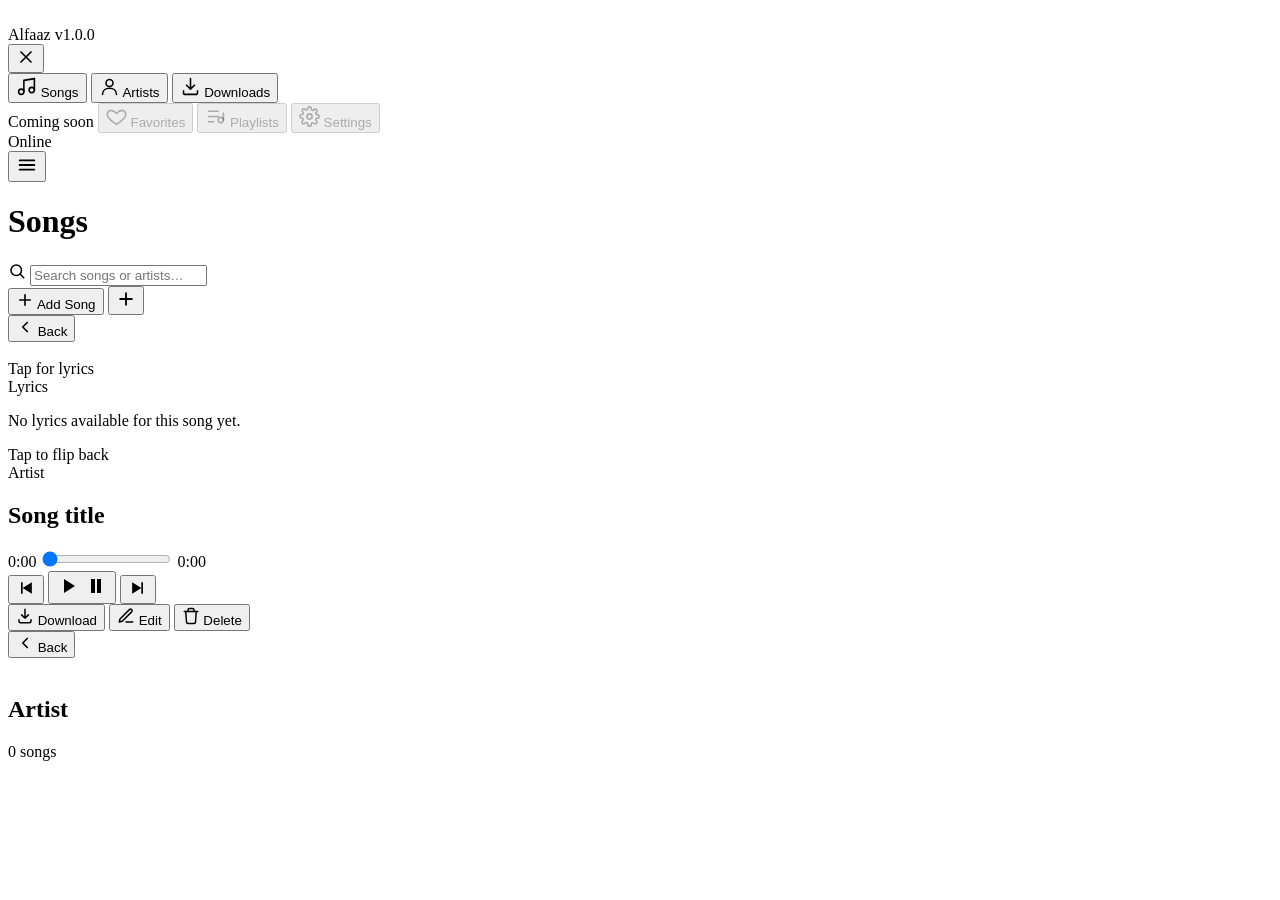
==== src/index.html @ 60c38a9c "improved folder structure" ====
<!DOCTYPE html>
<html lang="en">
<head>
<meta charset="UTF-8" />
<meta name="viewport" content="width=device-width, initial-scale=1.0, viewport-fit=cover" />
<title>Alfaaz · Music, unfiltered</title>
<meta name="description" content="Alfaaz — a premium offline-first music player." />
<meta name="theme-color" content="#090909" />
<link rel="manifest" href="manifest.json" />
<link rel="icon" href="assets/icons/icon.svg" type="image/svg+xml" />
<link rel="apple-touch-icon" href="assets/icons/icon.svg" />
<link rel="preconnect" href="https://fonts.googleapis.com" />
<link rel="preconnect" href="https://fonts.gstatic.com" crossorigin />
<link href="https://fonts.googleapis.com/css2?family=Sora:wght@400;500;600;700;800&family=Inter:wght@400;500;600;700&display=swap" rel="stylesheet" />
<link rel="stylesheet" href="style.css" />
</head>
<body>

<div id="toast-stack" class="toast-stack" aria-live="polite"></div>

<!-- Mobile drawer scrim -->
<div class="sidebar-scrim" id="sidebar-scrim"></div>

<div class="app-shell">

  <!-- ============================== SIDEBAR ============================== -->
  <aside class="sidebar" id="sidebar">
    <div class="brand">
      <div class="brand-logo">
        <img src="assets/logo/logo.svg" alt="" />
      </div>
      <div class="brand-text">
        <span class="brand-name">Alfaaz</span>
        <span class="brand-version">v1.0.0</span>
      </div>
      <button class="sidebar-close" id="sidebar-close" aria-label="Close menu">
        <svg viewBox="0 0 24 24" width="20" height="20" fill="none" stroke="currentColor" stroke-width="2" stroke-linecap="round"><path d="M18 6 6 18M6 6l12 12"/></svg>
      </button>
    </div>

    <nav class="sidebar-nav" aria-label="Primary">
      <button class="nav-item is-active" data-route="songs" data-tooltip="Songs">
        <span class="nav-icon">
          <svg viewBox="0 0 24 24" width="21" height="21" fill="none" stroke="currentColor" stroke-width="1.8" stroke-linecap="round" stroke-linejoin="round"><path d="M9 18V5l12-2v13"/><circle cx="6" cy="18" r="3"/><circle cx="18" cy="16" r="3"/></svg>
        </span>
        <span class="nav-label">Songs</span>
        <span class="nav-indicator"></span>
      </button>

      <button class="nav-item" data-route="artists" data-tooltip="Artists">
        <span class="nav-icon">
          <svg viewBox="0 0 24 24" width="21" height="21" fill="none" stroke="currentColor" stroke-width="1.8" stroke-linecap="round" stroke-linejoin="round"><circle cx="12" cy="8" r="4"/><path d="M4 21c0-4.4 3.6-7 8-7s8 2.6 8 7"/></svg>
        </span>
        <span class="nav-label">Artists</span>
        <span class="nav-indicator"></span>
      </button>

      <button class="nav-item" data-route="downloads" data-tooltip="Downloads">
        <span class="nav-icon">
          <svg viewBox="0 0 24 24" width="21" height="21" fill="none" stroke="currentColor" stroke-width="1.8" stroke-linecap="round" stroke-linejoin="round"><path d="M12 3v12m0 0-4.5-4.5M12 15l4.5-4.5"/><path d="M4 17v2a2 2 0 0 0 2 2h12a2 2 0 0 0 2-2v-2"/></svg>
        </span>
        <span class="nav-label">Downloads</span>
        <span class="nav-indicator"></span>
      </button>

      <div class="nav-divider"></div>
      <span class="nav-section-label">Coming soon</span>

      <button class="nav-item is-disabled" data-tooltip="Favorites" disabled>
        <span class="nav-icon">
          <svg viewBox="0 0 24 24" width="21" height="21" fill="none" stroke="currentColor" stroke-width="1.8" stroke-linecap="round" stroke-linejoin="round"><path d="M12 21s-7.5-4.6-10-9.1C.5 8.4 2.4 5 6 5c2 0 3.5 1 6 3.5C14.5 6 16 5 18 5c3.6 0 5.5 3.4 4 6.9C19.5 16.4 12 21 12 21Z"/></svg>
        </span>
        <span class="nav-label">Favorites</span>
      </button>

      <button class="nav-item is-disabled" data-tooltip="Playlists" disabled>
        <span class="nav-icon">
          <svg viewBox="0 0 24 24" width="21" height="21" fill="none" stroke="currentColor" stroke-width="1.8" stroke-linecap="round" stroke-linejoin="round"><path d="M4 6h11M4 12h11M4 18h6"/><circle cx="18" cy="16" r="3"/><path d="M21 8v8"/></svg>
        </span>
        <span class="nav-label">Playlists</span>
      </button>

      <button class="nav-item is-disabled" data-tooltip="Settings" disabled>
        <span class="nav-icon">
          <svg viewBox="0 0 24 24" width="21" height="21" fill="none" stroke="currentColor" stroke-width="1.8" stroke-linecap="round" stroke-linejoin="round"><circle cx="12" cy="12" r="3"/><path d="M19.4 15a1.7 1.7 0 0 0 .3 1.9l.1.1a2 2 0 1 1-2.8 2.8l-.1-.1a1.7 1.7 0 0 0-1.9-.3 1.7 1.7 0 0 0-1 1.6V21a2 2 0 1 1-4 0v-.2a1.7 1.7 0 0 0-1-1.6 1.7 1.7 0 0 0-1.9.3l-.1.1a2 2 0 1 1-2.8-2.8l.1-.1a1.7 1.7 0 0 0 .3-1.9 1.7 1.7 0 0 0-1.6-1H3a2 2 0 1 1 0-4h.2a1.7 1.7 0 0 0 1.6-1 1.7 1.7 0 0 0-.3-1.9l-.1-.1a2 2 0 1 1 2.8-2.8l.1.1a1.7 1.7 0 0 0 1.9.3H9a1.7 1.7 0 0 0 1-1.6V3a2 2 0 1 1 4 0v.2a1.7 1.7 0 0 0 1 1.6 1.7 1.7 0 0 0 1.9-.3l.1-.1a2 2 0 1 1 2.8 2.8l-.1.1a1.7 1.7 0 0 0-.3 1.9V9a1.7 1.7 0 0 0 1.6 1H21a2 2 0 1 1 0 4h-.2a1.7 1.7 0 0 0-1.6 1Z"/></svg>
        </span>
        <span class="nav-label">Settings</span>
      </button>
    </nav>

    <div class="sidebar-footer">
      <span class="status-dot" id="connection-dot"></span>
      <span id="connection-label">Online</span>
    </div>
  </aside>

  <!-- ============================== MAIN ============================== -->
  <div class="main-col">

    <header class="topbar">
      <button class="icon-btn only-mobile" id="menu-toggle" aria-label="Open menu">
        <svg viewBox="0 0 24 24" width="22" height="22" fill="none" stroke="currentColor" stroke-width="2" stroke-linecap="round"><path d="M4 7h16M4 12h16M4 17h16"/></svg>
      </button>

      <h1 class="topbar-title" id="topbar-title">Songs</h1>

      <div class="topbar-search" id="topbar-search">
        <svg viewBox="0 0 24 24" width="18" height="18" fill="none" stroke="currentColor" stroke-width="2" stroke-linecap="round"><circle cx="11" cy="11" r="7"/><path d="m21 21-4.3-4.3"/></svg>
        <input type="search" id="search-input" placeholder="Search songs or artists…" autocomplete="off" />
      </div>

      <button class="btn btn-primary only-desktop" id="add-song-btn">
        <svg viewBox="0 0 24 24" width="18" height="18" fill="none" stroke="currentColor" stroke-width="2.2" stroke-linecap="round"><path d="M12 5v14M5 12h14"/></svg>
        Add Song
      </button>
      <button class="icon-btn btn-primary only-mobile" id="add-song-btn-mobile" aria-label="Add song">
        <svg viewBox="0 0 24 24" width="20" height="20" fill="none" stroke="currentColor" stroke-width="2.2" stroke-linecap="round"><path d="M12 5v14M5 12h14"/></svg>
      </button>
    </header>

    <main class="views" id="views">

      <!-- ---------- SONGS VIEW ---------- -->
      <section class="view" id="view-songs" data-view="songs">
        <div class="song-grid" id="songs-grid"></div>
        <div class="empty-state" id="songs-empty" hidden>
          <div class="empty-glyph">🎵</div>
          <h3>No songs yet</h3>
          <p>Add your first track and it'll show up here.</p>
          <button class="btn btn-primary" data-action="open-add">Add a song</button>
        </div>
      </section>

      <!-- ---------- SONG DETAILS VIEW ---------- -->
      <section class="view" id="view-song-details" data-view="song-details">
        <button class="back-btn" data-action="back-to-songs">
          <svg viewBox="0 0 24 24" width="18" height="18" fill="none" stroke="currentColor" stroke-width="2.2" stroke-linecap="round" stroke-linejoin="round"><path d="M15 18l-6-6 6-6"/></svg>
          Back
        </button>

        <div class="details-layout">
          <div class="details-flip" id="details-flip">
            <div class="flip-inner" id="flip-inner">
              <div class="flip-face flip-face--cover">
                <div class="cover-frame" id="details-cover-frame">
                  <img src="assets/images/album-placeholder.svg" alt="" id="details-cover-img" />
                  <div class="cover-glow"></div>
                  <span class="cover-hint">Tap for lyrics</span>
                </div>
              </div>
              <div class="flip-face flip-face--lyrics">
                <div class="lyrics-panel">
                  <span class="lyrics-eyebrow">Lyrics</span>
                  <p id="details-lyrics-text">No lyrics available for this song yet.</p>
                  <span class="cover-hint">Tap to flip back</span>
                </div>
              </div>
            </div>
          </div>

          <div class="details-info">
            <span class="details-artist" id="details-artist">Artist</span>
            <h2 class="details-title" id="details-title">Song title</h2>

            <div class="seek-row">
              <span class="time" id="details-current-time">0:00</span>
              <input type="range" id="details-seek" class="seek-bar" min="0" max="100" value="0" />
              <span class="time" id="details-duration">0:00</span>
            </div>

            <div class="transport transport--details">
              <button class="transport-btn" id="details-prev" aria-label="Previous">
                <svg viewBox="0 0 24 24" width="20" height="20" fill="currentColor"><path d="M6 5h2v14H6zM19 5 8 12l11 7z"/></svg>
              </button>
              <button class="transport-btn transport-btn--main" id="details-play" aria-label="Play">
                <svg viewBox="0 0 24 24" width="24" height="24" fill="currentColor" class="icon-play"><path d="M8 5v14l11-7z"/></svg>
                <svg viewBox="0 0 24 24" width="24" height="24" fill="currentColor" class="icon-pause" hidden><path d="M7 5h4v14H7zM13 5h4v14h-4z"/></svg>
              </button>
              <button class="transport-btn" id="details-next" aria-label="Next">
                <svg viewBox="0 0 24 24" width="20" height="20" fill="currentColor"><path d="M16 5h2v14h-2zM5 5l11 7-11 7z"/></svg>
              </button>
            </div>

            <div class="details-actions">
              <button class="btn btn-ghost" data-action="download" id="details-download">
                <svg viewBox="0 0 24 24" width="18" height="18" fill="none" stroke="currentColor" stroke-width="2" stroke-linecap="round" stroke-linejoin="round"><path d="M12 3v12m0 0-4.5-4.5M12 15l4.5-4.5"/><path d="M4 17v2a2 2 0 0 0 2 2h12a2 2 0 0 0 2-2v-2"/></svg>
                Download
              </button>
              <button class="btn btn-ghost" data-action="edit">
                <svg viewBox="0 0 24 24" width="18" height="18" fill="none" stroke="currentColor" stroke-width="2" stroke-linecap="round" stroke-linejoin="round"><path d="M12 20h9"/><path d="M16.5 3.5a2.1 2.1 0 0 1 3 3L7 19l-4 1 1-4Z"/></svg>
                Edit
              </button>
              <button class="btn btn-ghost btn-danger" data-action="delete">
                <svg viewBox="0 0 24 24" width="18" height="18" fill="none" stroke="currentColor" stroke-width="2" stroke-linecap="round" stroke-linejoin="round"><path d="M3 6h18"/><path d="M8 6V4a2 2 0 0 1 2-2h4a2 2 0 0 1 2 2v2"/><path d="M19 6l-1 14a2 2 0 0 1-2 2H8a2 2 0 0 1-2-2L5 6"/></svg>
                Delete
              </button>
            </div>
          </div>
        </div>
      </section>

      <!-- ---------- ARTISTS VIEW ---------- -->
      <section class="view" id="view-artists" data-view="artists">
        <div class="artist-grid" id="artists-grid"></div>
        <div class="empty-state" id="artists-empty" hidden>
          <div class="empty-glyph">👤</div>
          <h3>No artists yet</h3>
          <p>Artists appear automatically once you add songs.</p>
        </div>
      </section>

      <!-- ---------- ARTIST SONGS VIEW ---------- -->
      <section class="view" id="view-artist-songs" data-view="artist-songs">
        <button class="back-btn" data-action="back-to-artists">
          <svg viewBox="0 0 24 24" width="18" height="18" fill="none" stroke="currentColor" stroke-width="2.2" stroke-linecap="round" stroke-linejoin="round"><path d="M15 18l-6-6 6-6"/></svg>
          Back
        </button>
        <div class="artist-songs-header">
          <div class="artist-avatar-lg">
            <img src="assets/images/artist-placeholder.svg" alt="" id="artist-songs-avatar" />
          </div>
          <div>
            <h2 id="artist-songs-name">Artist</h2>
            <p id="artist-songs-count">0 songs</p>
          </div>
        </div>
        <div class="song-grid" id="artist-songs-grid"></div>
      </section>

      <!-- ---------- DOWNLOADS VIEW ---------- -->
      <section class="view" id="view-downloads" data-view="downloads">
        <div class="song-grid" id="downloads-grid"></div>
        <div class="empty-state" id="downloads-empty" hidden>
          <div class="empty-glyph">⬇</div>
          <h3>Nothing downloaded yet</h3>
          <p>Download a song to listen without an internet connection.</p>
        </div>
      </section>

    </main>
  </div>
</div>

<!-- ============================== PLAYER ============================== -->
<div class="player" id="player" data-state="collapsed" hidden>
  <div class="player-progress" id="player-progress-track">
    <div class="player-progress-fill" id="player-progress-fill"></div>
  </div>

  <div class="player-bar">
    <button class="player-summary" id="player-summary" aria-label="Expand player">
      <img src="assets/images/album-placeholder.svg" alt="" class="player-thumb" id="player-thumb" />
      <div class="player-meta">
        <span class="player-song-name" id="player-song-name">—</span>
        <span class="player-artist-name" id="player-artist-name">—</span>
      </div>
    </button>

    <div class="transport transport--bar">
      <button class="transport-btn only-desktop" id="player-prev" aria-label="Previous">
        <svg viewBox="0 0 24 24" width="18" height="18" fill="currentColor"><path d="M6 5h2v14H6zM19 5 8 12l11 7z"/></svg>
      </button>
      <button class="transport-btn transport-btn--main" id="player-play" aria-label="Play">
        <svg viewBox="0 0 24 24" width="20" height="20" fill="currentColor" class="icon-play"><path d="M8 5v14l11-7z"/></svg>
        <svg viewBox="0 0 24 24" width="20" height="20" fill="currentColor" class="icon-pause" hidden><path d="M7 5h4v14H7zM13 5h4v14h-4z"/></svg>
      </button>
      <button class="transport-btn only-desktop" id="player-next" aria-label="Next">
        <svg viewBox="0 0 24 24" width="18" height="18" fill="currentColor"><path d="M16 5h2v14h-2zM5 5l11 7-11 7z"/></svg>
      </button>
    </div>

    <div class="player-time only-desktop">
      <span id="player-current-time">0:00</span>
      <input type="range" id="player-seek" class="seek-bar seek-bar--slim" min="0" max="100" value="0" />
      <span id="player-duration">0:00</span>
    </div>

    <div class="player-volume only-desktop">
      <svg viewBox="0 0 24 24" width="18" height="18" fill="none" stroke="currentColor" stroke-width="2" stroke-linecap="round" stroke-linejoin="round"><path d="M11 5 6 9H2v6h4l5 4V5Z"/><path d="M17.5 8.5a5 5 0 0 1 0 7"/></svg>
      <input type="range" id="player-volume" class="seek-bar seek-bar--slim" min="0" max="100" value="80" />
    </div>

    <button class="icon-btn" id="player-expand-toggle" aria-label="Expand">
      <svg viewBox="0 0 24 24" width="18" height="18" fill="none" stroke="currentColor" stroke-width="2" stroke-linecap="round" stroke-linejoin="round"><path d="m18 15-6-6-6 6"/></svg>
    </button>
  </div>

  <!-- Expanded (full) player -->
  <div class="player-expanded" id="player-expanded">
    <button class="icon-btn player-collapse" id="player-collapse-btn" aria-label="Collapse">
      <svg viewBox="0 0 24 24" width="20" height="20" fill="none" stroke="currentColor" stroke-width="2" stroke-linecap="round"><path d="m6 9 6 6 6-6"/></svg>
    </button>
    <div class="player-expanded-cover">
      <img src="assets/images/album-placeholder.svg" alt="" id="player-expanded-thumb" />
    </div>
    <span class="player-expanded-artist" id="player-expanded-artist">Artist</span>
    <h2 class="player-expanded-title" id="player-expanded-title">Song title</h2>

    <div class="seek-row seek-row--wide">
      <span class="time" id="player-expanded-current">0:00</span>
      <input type="range" id="player-expanded-seek" class="seek-bar" min="0" max="100" value="0" />
      <span class="time" id="player-expanded-duration">0:00</span>
    </div>

    <div class="transport transport--details">
      <button class="transport-btn" id="player-expanded-prev" aria-label="Previous">
        <svg viewBox="0 0 24 24" width="20" height="20" fill="currentColor"><path d="M6 5h2v14H6zM19 5 8 12l11 7z"/></svg>
      </button>
      <button class="transport-btn transport-btn--main" id="player-expanded-play" aria-label="Play">
        <svg viewBox="0 0 24 24" width="26" height="26" fill="currentColor" class="icon-play"><path d="M8 5v14l11-7z"/></svg>
        <svg viewBox="0 0 24 24" width="26" height="26" fill="currentColor" class="icon-pause" hidden><path d="M7 5h4v14H7zM13 5h4v14h-4z"/></svg>
      </button>
      <button class="transport-btn" id="player-expanded-next" aria-label="Next">
        <svg viewBox="0 0 24 24" width="20" height="20" fill="currentColor"><path d="M16 5h2v14h-2zM5 5l11 7-11 7z"/></svg>
      </button>
    </div>
  </div>
</div>

<!-- Shared audio element the whole app streams through -->
<audio id="audio-el" preload="metadata"></audio>

<!-- ============================== ADD / EDIT SONG MODAL ============================== -->
<div class="modal-scrim" id="song-modal-scrim" hidden>
  <div class="modal" id="song-modal" role="dialog" aria-modal="true" aria-labelledby="song-modal-title">
    <div class="modal-header">
      <h3 id="song-modal-title">Add Song</h3>
      <button class="icon-btn" id="song-modal-close" aria-label="Close">
        <svg viewBox="0 0 24 24" width="20" height="20" fill="none" stroke="currentColor" stroke-width="2" stroke-linecap="round"><path d="M18 6 6 18M6 6l12 12"/></svg>
      </button>
    </div>

    <form class="modal-form" id="song-form">
      <label class="field">
        <span class="field-label">Song Title</span>
        <input type="text" id="field-title" name="title" placeholder="e.g. Midnight Echo" required />
      </label>

      <label class="field">
        <span class="field-label">Artist Name</span>
        <input type="text" id="field-artist" name="artist" placeholder="e.g. Rehan Vox" required />
      </label>

      <label class="field">
        <span class="field-label">Lyrics</span>
        <textarea id="field-lyrics" name="lyrics" rows="4" placeholder="Paste lyrics here (optional)"></textarea>
      </label>

      <div class="field">
        <span class="field-label">Audio File</span>
        <div class="dropzone" id="dropzone">
          <svg viewBox="0 0 24 24" width="26" height="26" fill="none" stroke="currentColor" stroke-width="1.8" stroke-linecap="round" stroke-linejoin="round"><path d="M12 16V4m0 0L7 9m5-5 5 5"/><path d="M20 16.5v2a2 2 0 0 1-2 2H6a2 2 0 0 1-2-2v-2"/></svg>
          <p><strong>Drag & drop</strong> an audio file, or <span class="dropzone-browse">browse</span></p>
          <span class="dropzone-filename" id="dropzone-filename"></span>
          <input type="file" id="field-audio" name="audio" accept="audio/*" hidden />
        </div>
      </div>

      <div class="modal-actions">
        <button type="button" class="btn btn-ghost" id="song-modal-cancel">Cancel</button>
        <button type="submit" class="btn btn-primary" id="song-modal-submit">Add Song</button>
      </div>
    </form>
  </div>
</div>

<template id="song-card-template">
  <article class="song-card">
    <div class="song-cover">
      <img alt="" class="song-cover-img" />
      <button class="play-overlay" data-action="play-card" aria-label="Play">
        <svg viewBox="0 0 24 24" width="20" height="20" fill="currentColor"><path d="M8 5v14l11-7z"/></svg>
      </button>
      <span class="downloaded-badge" hidden>Downloaded</span>
    </div>
    <div class="song-card-body">
      <div class="song-card-text">
        <span class="song-card-title"></span>
        <span class="song-card-artist"></span>
      </div>
      <div class="song-menu">
        <button class="icon-btn song-menu-toggle" data-action="toggle-menu" aria-label="More options">
          <svg viewBox="0 0 24 24" width="18" height="18" fill="currentColor"><circle cx="12" cy="5" r="1.8"/><circle cx="12" cy="12" r="1.8"/><circle cx="12" cy="19" r="1.8"/></svg>
        </button>
        <div class="song-menu-list" hidden>
          <button data-action="edit-card">Edit</button>
          <button data-action="download-card">Download</button>
          <button data-action="delete-card" class="danger">Delete</button>
        </div>
      </div>
    </div>
  </article>
</template>

<template id="artist-card-template">
  <article class="artist-card">
    <div class="artist-avatar">
      <img alt="" />
    </div>
    <span class="artist-card-name"></span>
    <span class="artist-card-count"></span>
  </article>
</template>

<template id="skeleton-song-template">
  <div class="song-card song-card--skeleton">
    <div class="skeleton skeleton-cover"></div>
    <div class="song-card-body">
      <div class="song-card-text">
        <span class="skeleton skeleton-line skeleton-line--wide"></span>
        <span class="skeleton skeleton-line skeleton-line--narrow"></span>
      </div>
    </div>
  </div>
</template>

<script src="api.js"></script>
<script src="app.js"></script>
</body>
</html>
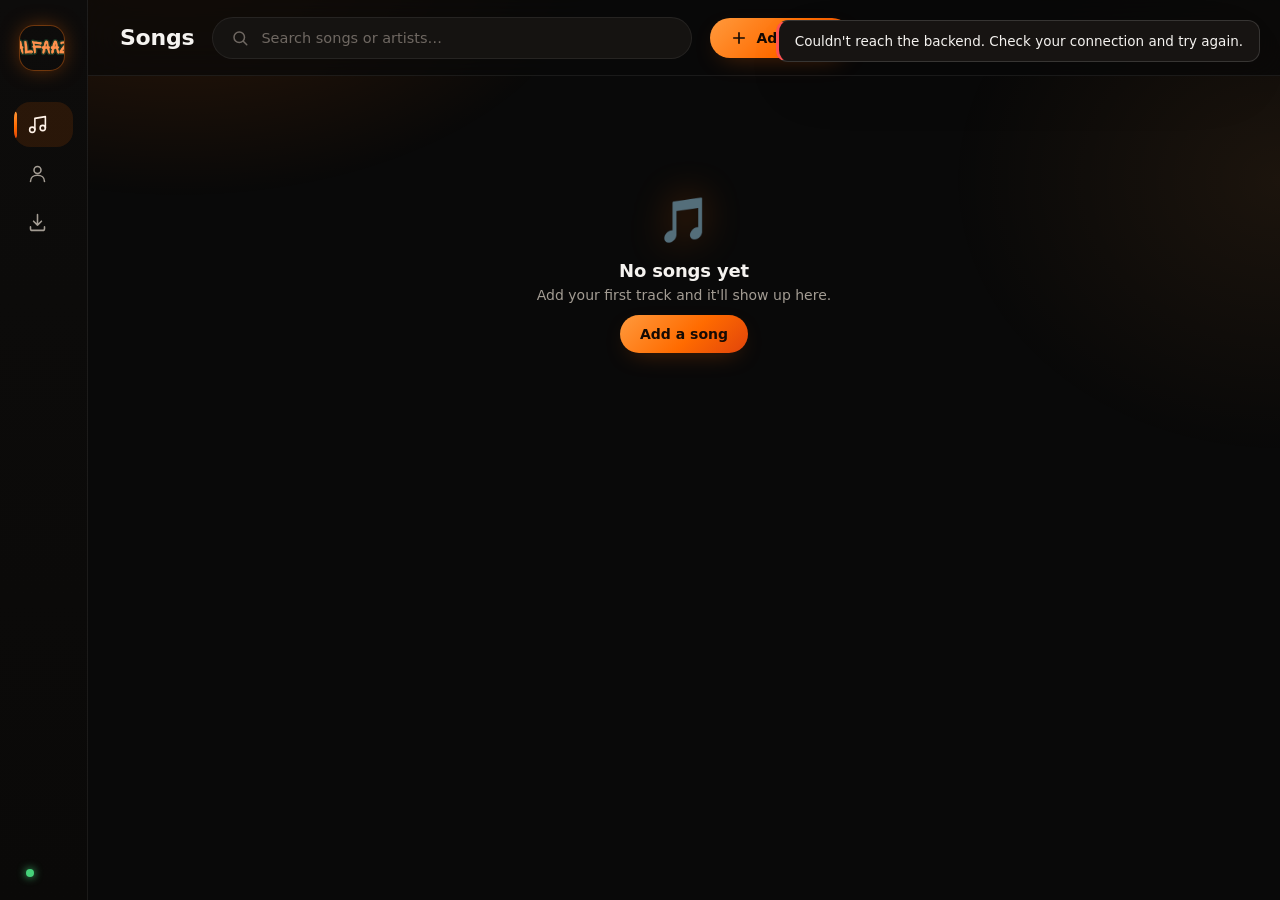
==== commit d41fe63b: "fixed logoand edited the frontend" ====
--- a/src/index.html
+++ b/src/index.html
@@ -12,7 +12,7 @@
 <link rel="preconnect" href="https://fonts.googleapis.com" />
 <link rel="preconnect" href="https://fonts.gstatic.com" crossorigin />
 <link href="https://fonts.googleapis.com/css2?family=Sora:wght@400;500;600;700;800&family=Inter:wght@400;500;600;700&display=swap" rel="stylesheet" />
-<link rel="stylesheet" href="style.css" />
+<link rel="stylesheet" href="css/style.css" />
 </head>
 <body>
 
@@ -27,11 +27,7 @@
   <aside class="sidebar" id="sidebar">
     <div class="brand">
       <div class="brand-logo">
-        <img src="assets/logo/logo.svg" alt="" />
-      </div>
-      <div class="brand-text">
-        <span class="brand-name">Alfaaz</span>
-        <span class="brand-version">v1.0.0</span>
+        <img src="assets/logo/Alfaaz_logo.png" alt="Alfaaz_logo" />
       </div>
       <button class="sidebar-close" id="sidebar-close" aria-label="Close menu">
         <svg viewBox="0 0 24 24" width="20" height="20" fill="none" stroke="currentColor" stroke-width="2" stroke-linecap="round"><path d="M18 6 6 18M6 6l12 12"/></svg>
@@ -63,29 +59,6 @@
         <span class="nav-indicator"></span>
       </button>
 
-      <div class="nav-divider"></div>
-      <span class="nav-section-label">Coming soon</span>
-
-      <button class="nav-item is-disabled" data-tooltip="Favorites" disabled>
-        <span class="nav-icon">
-          <svg viewBox="0 0 24 24" width="21" height="21" fill="none" stroke="currentColor" stroke-width="1.8" stroke-linecap="round" stroke-linejoin="round"><path d="M12 21s-7.5-4.6-10-9.1C.5 8.4 2.4 5 6 5c2 0 3.5 1 6 3.5C14.5 6 16 5 18 5c3.6 0 5.5 3.4 4 6.9C19.5 16.4 12 21 12 21Z"/></svg>
-        </span>
-        <span class="nav-label">Favorites</span>
-      </button>
-
-      <button class="nav-item is-disabled" data-tooltip="Playlists" disabled>
-        <span class="nav-icon">
-          <svg viewBox="0 0 24 24" width="21" height="21" fill="none" stroke="currentColor" stroke-width="1.8" stroke-linecap="round" stroke-linejoin="round"><path d="M4 6h11M4 12h11M4 18h6"/><circle cx="18" cy="16" r="3"/><path d="M21 8v8"/></svg>
-        </span>
-        <span class="nav-label">Playlists</span>
-      </button>
-
-      <button class="nav-item is-disabled" data-tooltip="Settings" disabled>
-        <span class="nav-icon">
-          <svg viewBox="0 0 24 24" width="21" height="21" fill="none" stroke="currentColor" stroke-width="1.8" stroke-linecap="round" stroke-linejoin="round"><circle cx="12" cy="12" r="3"/><path d="M19.4 15a1.7 1.7 0 0 0 .3 1.9l.1.1a2 2 0 1 1-2.8 2.8l-.1-.1a1.7 1.7 0 0 0-1.9-.3 1.7 1.7 0 0 0-1 1.6V21a2 2 0 1 1-4 0v-.2a1.7 1.7 0 0 0-1-1.6 1.7 1.7 0 0 0-1.9.3l-.1.1a2 2 0 1 1-2.8-2.8l.1-.1a1.7 1.7 0 0 0 .3-1.9 1.7 1.7 0 0 0-1.6-1H3a2 2 0 1 1 0-4h.2a1.7 1.7 0 0 0 1.6-1 1.7 1.7 0 0 0-.3-1.9l-.1-.1a2 2 0 1 1 2.8-2.8l.1.1a1.7 1.7 0 0 0 1.9.3H9a1.7 1.7 0 0 0 1-1.6V3a2 2 0 1 1 4 0v.2a1.7 1.7 0 0 0 1 1.6 1.7 1.7 0 0 0 1.9-.3l.1-.1a2 2 0 1 1 2.8 2.8l-.1.1a1.7 1.7 0 0 0-.3 1.9V9a1.7 1.7 0 0 0 1.6 1H21a2 2 0 1 1 0 4h-.2a1.7 1.7 0 0 0-1.6 1Z"/></svg>
-        </span>
-        <span class="nav-label">Settings</span>
-      </button>
     </nav>
 
     <div class="sidebar-footer">
@@ -414,7 +387,7 @@
   </div>
 </template>
 
-<script src="api.js"></script>
-<script src="app.js"></script>
+<script src="js/api.js"></script>
+<script src="js/app.js"></script>
 </body>
 </html>
--- a/src/css/style.css
+++ b/src/css/style.css
@@ -0,0 +1,846 @@
+/* ==========================================================================
+   Alfaaz · style.css
+   Design tokens
+   Background   #090909
+   Surface      #141210 / glass overlays
+   Accent       linear-gradient(135deg, #FF9A3D 0%, #FF6B00 55%, #E1440B 100%)
+   Text         #F5F3F0 (primary) / #9A948D (secondary)
+   Type         Sora (display) + Inter (body/UI)
+   ========================================================================== */
+
+:root {
+  --bg: #090909;
+  --bg-elevated: #0f0e0d;
+  --surface: #151311;
+  --surface-2: #1c1917;
+  --surface-glass: rgba(24, 21, 19, 0.62);
+  --border: rgba(255, 255, 255, 0.07);
+  --border-strong: rgba(255, 255, 255, 0.14);
+
+  --text: #f5f3f0;
+  --text-dim: #a39c93;
+  --text-faint: #6f6862;
+
+  --orange-1: #ff9a3d;
+  --orange-2: #ff6b00;
+  --orange-3: #e1440b;
+  --accent-gradient: linear-gradient(135deg, var(--orange-1) 0%, var(--orange-2) 55%, var(--orange-3) 100%);
+  --accent-glow: 0 0 0 1px rgba(255, 122, 26, 0.25), 0 8px 30px -6px rgba(255, 107, 0, 0.45);
+  --accent-glow-soft: 0 8px 24px -10px rgba(255, 107, 0, 0.35);
+
+  --danger: #ff5252;
+
+  --radius-sm: 10px;
+  --radius-md: 16px;
+  --radius-lg: 22px;
+  --radius-xl: 28px;
+
+  --shadow-card: 0 10px 30px -14px rgba(0, 0, 0, 0.7);
+  --shadow-pop: 0 24px 60px -20px rgba(0, 0, 0, 0.85);
+
+  --ease: cubic-bezier(0.22, 1, 0.36, 1);
+  --sidebar-w: 88px;
+  --sidebar-w-expanded: 240px;
+  --topbar-h: 76px;
+  --player-h: 86px;
+
+  --font-display: "Sora", "Inter", system-ui, sans-serif;
+  --font-body: "Inter", system-ui, sans-serif;
+}
+
+/* ---------------------------------- Reset ---------------------------------- */
+* { box-sizing: border-box; }
+html, body { height: 100%; }
+body {
+  margin: 0;
+  background: var(--bg);
+  color: var(--text);
+  font-family: var(--font-body);
+  -webkit-font-smoothing: antialiased;
+  overflow-x: hidden;
+}
+h1, h2, h3 { font-family: var(--font-display); margin: 0; letter-spacing: -0.01em; }
+p { margin: 0; }
+button { font-family: inherit; cursor: pointer; }
+input, textarea { font-family: inherit; }
+ul, ol { margin: 0; padding: 0; list-style: none; }
+img { max-width: 100%; display: block; }
+::selection { background: rgba(255, 122, 26, 0.35); }
+
+/* subtle ambient orange glow across the whole background */
+body::before {
+  content: "";
+  position: fixed;
+  inset: 0;
+  z-index: 0;
+  pointer-events: none;
+  background:
+    radial-gradient(700px 420px at 14% -6%, rgba(255, 107, 0, 0.16), transparent 60%),
+    radial-gradient(600px 500px at 100% 20%, rgba(255, 154, 61, 0.08), transparent 55%);
+}
+
+::-webkit-scrollbar { width: 10px; height: 10px; }
+::-webkit-scrollbar-track { background: transparent; }
+::-webkit-scrollbar-thumb { background: #262220; border-radius: 10px; border: 2px solid var(--bg); }
+::-webkit-scrollbar-thumb:hover { background: #332c28; }
+
+button:focus-visible, input:focus-visible, textarea:focus-visible, a:focus-visible {
+  outline: 2px solid var(--orange-1);
+  outline-offset: 2px;
+  border-radius: 6px;
+}
+
+/* ---------------------------------- Buttons ---------------------------------- */
+.btn {
+  display: inline-flex;
+  align-items: center;
+  gap: 8px;
+  padding: 11px 20px;
+  border-radius: 999px;
+  border: 1px solid var(--border-strong);
+  background: var(--surface-2);
+  color: var(--text);
+  font-size: 14px;
+  font-weight: 600;
+  transition: transform 0.2s var(--ease), box-shadow 0.2s var(--ease), background 0.2s var(--ease), border-color 0.2s var(--ease);
+}
+.btn:hover { transform: translateY(-1px); border-color: rgba(255, 255, 255, 0.24); }
+.btn:active { transform: translateY(0); }
+.btn-primary {
+  background: var(--accent-gradient);
+  border: none;
+  color: #150a03;
+  box-shadow: var(--accent-glow-soft);
+}
+.btn-primary:hover { box-shadow: var(--accent-glow); }
+.btn-ghost { background: rgba(255, 255, 255, 0.03); }
+.btn-danger { color: #ffb2b2; }
+.btn-danger:hover { border-color: rgba(255, 82, 82, 0.5); }
+
+.icon-btn {
+  display: inline-flex;
+  align-items: center;
+  justify-content: center;
+  width: 40px;
+  height: 40px;
+  border-radius: 50%;
+  border: 1px solid var(--border);
+  background: rgba(255, 255, 255, 0.03);
+  color: var(--text-dim);
+  transition: background 0.2s var(--ease), color 0.2s var(--ease), transform 0.2s var(--ease), border-color 0.2s var(--ease);
+}
+.icon-btn:hover { color: var(--text); background: rgba(255, 255, 255, 0.08); transform: translateY(-1px); }
+
+.only-mobile { display: none; }
+
+/* ================================= APP SHELL ================================= */
+.app-shell {
+  position: relative;
+  z-index: 1;
+  display: flex;
+  min-height: 100vh;
+}
+
+/* ---------------------------------- Sidebar ---------------------------------- */
+.sidebar {
+  width: var(--sidebar-w);
+  flex-shrink: 0;
+  background: linear-gradient(180deg, #0d0c0b 0%, #0a0908 100%);
+  border-right: 1px solid var(--border);
+  display: flex;
+  flex-direction: column;
+  padding: 22px 14px 18px;
+  position: sticky;
+  top: 0;
+  height: 100vh;
+  z-index: 40;
+  transition: width 0.3s var(--ease);
+}
+.sidebar:hover { width: var(--sidebar-w-expanded); }
+
+.brand {
+  display: flex;
+  align-items: center;
+  gap: 12px;
+  padding: 4px 6px 26px;
+  position: relative;
+}
+.brand-logo {
+  width: 44px;
+  height: 44px;
+  flex-shrink: 0;
+  border-radius: 14px;
+  overflow: hidden;
+  box-shadow: 0 0 0 1px rgba(255, 122, 26, 0.3), 0 0 22px -4px rgba(255, 107, 0, 0.55);
+}
+.brand-logo img { width: 100%; height: 100%; object-fit: cover; }
+.brand-text {
+  display: flex;
+  flex-direction: column;
+  white-space: nowrap;
+  opacity: 0;
+  transform: translateX(-6px);
+  transition: opacity 0.25s var(--ease), transform 0.25s var(--ease);
+}
+.sidebar:hover .brand-text { opacity: 1; transform: translateX(0); }
+.brand-name { font-family: var(--font-display); font-weight: 700; font-size: 17px; letter-spacing: -0.01em; }
+.brand-version { font-size: 11px; color: var(--text-faint); font-weight: 500; }
+.sidebar-close { display: none; margin-left: auto; }
+
+.sidebar-nav { display: flex; flex-direction: column; gap: 4px; margin-top: 6px; }
+.nav-divider { height: 1px; background: var(--border); margin: 14px 6px 8px; }
+.nav-section-label {
+  font-size: 10.5px;
+  text-transform: uppercase;
+  letter-spacing: 0.08em;
+  color: var(--text-faint);
+  padding: 0 12px 6px;
+  white-space: nowrap;
+  opacity: 0;
+  transition: opacity 0.2s var(--ease);
+}
+.sidebar:hover .nav-section-label { opacity: 1; }
+
+.nav-item {
+  position: relative;
+  display: flex;
+  align-items: center;
+  gap: 14px;
+  border: none;
+  background: transparent;
+  color: var(--text-dim);
+  padding: 12px;
+  border-radius: var(--radius-md);
+  overflow: hidden;
+  transition: background 0.2s var(--ease), color 0.2s var(--ease);
+}
+.nav-item:hover { background: rgba(255, 255, 255, 0.05); color: var(--text); }
+.nav-item.is-active { color: #fff2e8; background: rgba(255, 107, 0, 0.12); }
+.nav-item.is-disabled { opacity: 0.38; cursor: not-allowed; }
+.nav-icon { display: flex; align-items: center; justify-content: center; flex-shrink: 0; width: 22px; }
+.nav-label {
+  font-size: 14.5px;
+  font-weight: 600;
+  white-space: nowrap;
+  opacity: 0;
+  transform: translateX(-6px);
+  transition: opacity 0.22s var(--ease), transform 0.22s var(--ease);
+}
+.sidebar:hover .nav-label { opacity: 1; transform: translateX(0); }
+
+.nav-indicator {
+  position: absolute;
+  left: 0;
+  top: 50%;
+  transform: translateY(-50%) scaleY(0);
+  width: 3px;
+  height: 60%;
+  border-radius: 0 4px 4px 0;
+  background: var(--accent-gradient);
+  transition: transform 0.25s var(--ease);
+}
+.nav-item.is-active .nav-indicator { transform: translateY(-50%) scaleY(1); }
+
+/* ripple */
+.nav-item { -webkit-tap-highlight-color: transparent; }
+.ripple {
+  position: absolute;
+  border-radius: 50%;
+  background: rgba(255, 154, 61, 0.35);
+  transform: scale(0);
+  animation: ripple-anim 0.6s var(--ease);
+  pointer-events: none;
+}
+@keyframes ripple-anim {
+  to { transform: scale(2.6); opacity: 0; }
+}
+
+/* tooltip (collapsed sidebar only) */
+.nav-item[data-tooltip]::after {
+  content: attr(data-tooltip);
+  position: absolute;
+  left: calc(100% + 14px);
+  top: 50%;
+  transform: translateY(-50%) translateX(-4px);
+  background: #1d1a17;
+  border: 1px solid var(--border-strong);
+  color: var(--text);
+  font-size: 12.5px;
+  font-weight: 600;
+  padding: 6px 10px;
+  border-radius: 8px;
+  white-space: nowrap;
+  opacity: 0;
+  pointer-events: none;
+  transition: opacity 0.18s var(--ease), transform 0.18s var(--ease);
+  box-shadow: var(--shadow-card);
+  z-index: 60;
+}
+.sidebar:not(:hover) .nav-item:hover::after { opacity: 1; transform: translateY(-50%) translateX(0); }
+
+.sidebar-footer {
+  margin-top: auto;
+  display: flex;
+  align-items: center;
+  gap: 8px;
+  padding: 10px 12px 2px;
+  font-size: 12px;
+  color: var(--text-faint);
+  white-space: nowrap;
+}
+.status-dot { width: 8px; height: 8px; border-radius: 50%; background: #46d17a; box-shadow: 0 0 8px #46d17a; flex-shrink: 0; }
+.status-dot.is-offline { background: #ff9a3d; box-shadow: 0 0 8px #ff9a3d; }
+#connection-label { opacity: 0; transition: opacity 0.2s var(--ease); }
+.sidebar:hover #connection-label { opacity: 1; }
+
+.sidebar-scrim { display: none; }
+
+/* ---------------------------------- Topbar ---------------------------------- */
+.main-col { flex: 1; min-width: 0; display: flex; flex-direction: column; }
+
+.topbar {
+  position: sticky;
+  top: 0;
+  z-index: 30;
+  height: var(--topbar-h);
+  display: flex;
+  align-items: center;
+  gap: 18px;
+  padding: 0 32px;
+  background: rgba(9, 9, 9, 0.72);
+  backdrop-filter: blur(18px);
+  -webkit-backdrop-filter: blur(18px);
+  border-bottom: 1px solid var(--border);
+}
+.topbar-title { font-size: 22px; font-weight: 700; flex-shrink: 0; }
+
+.topbar-search {
+  flex: 1;
+  max-width: 480px;
+  display: flex;
+  align-items: center;
+  gap: 10px;
+  background: var(--surface);
+  border: 1px solid var(--border);
+  border-radius: 999px;
+  padding: 11px 18px;
+  color: var(--text-faint);
+  transition: border-color 0.2s var(--ease), box-shadow 0.2s var(--ease);
+}
+.topbar-search:focus-within { border-color: rgba(255, 122, 26, 0.5); box-shadow: 0 0 0 4px rgba(255, 107, 0, 0.1); }
+.topbar-search input {
+  flex: 1;
+  border: none;
+  background: transparent;
+  color: var(--text);
+  font-size: 14.5px;
+  outline: none;
+}
+.topbar-search input::placeholder { color: var(--text-faint); }
+
+/* ---------------------------------- Views ---------------------------------- */
+.views { flex: 1; padding: 28px 32px calc(var(--player-h) + 48px); position: relative; }
+.view { display: none; animation: view-in 0.35s var(--ease); }
+.view.is-active { display: block; }
+@keyframes view-in {
+  from { opacity: 0; transform: translateY(10px); }
+  to { opacity: 1; transform: translateY(0); }
+}
+
+.back-btn {
+  display: inline-flex;
+  align-items: center;
+  gap: 6px;
+  background: none;
+  border: none;
+  color: var(--text-dim);
+  font-size: 14px;
+  font-weight: 600;
+  margin-bottom: 18px;
+  padding: 6px 4px;
+  transition: color 0.2s var(--ease), transform 0.2s var(--ease);
+}
+.back-btn:hover { color: var(--orange-1); transform: translateX(-2px); }
+
+/* ---------------------------------- Song grid & cards ---------------------------------- */
+.song-grid {
+  display: grid;
+  grid-template-columns: repeat(auto-fill, minmax(190px, 1fr));
+  gap: 20px;
+}
+
+.song-card {
+  position: relative;
+  background: var(--surface);
+  border: 1px solid var(--border);
+  border-radius: var(--radius-lg);
+  padding: 14px;
+  transition: transform 0.28s var(--ease), border-color 0.28s var(--ease), box-shadow 0.28s var(--ease), background 0.28s var(--ease);
+  animation: card-in 0.4s var(--ease) backwards;
+}
+@keyframes card-in {
+  from { opacity: 0; transform: translateY(14px) scale(0.98); }
+  to { opacity: 1; transform: translateY(0) scale(1); }
+}
+.song-card:hover {
+  transform: translateY(-5px);
+  border-color: rgba(255, 122, 26, 0.35);
+  box-shadow: var(--shadow-card), 0 0 0 1px rgba(255, 122, 26, 0.12);
+}
+.song-card.is-selected {
+  border-color: var(--orange-2);
+  box-shadow: var(--accent-glow);
+  background: linear-gradient(180deg, rgba(255, 107, 0, 0.08), var(--surface) 60%);
+}
+.song-card.is-playing .song-cover::after {
+  content: "";
+  position: absolute;
+  inset: 0;
+  border-radius: var(--radius-md);
+  box-shadow: inset 0 0 0 2px var(--orange-2);
+}
+
+.song-cover { position: relative; border-radius: var(--radius-md); overflow: hidden; aspect-ratio: 1 / 1; background: var(--surface-2); }
+.song-cover-img { width: 100%; height: 100%; object-fit: cover; transition: transform 0.4s var(--ease); }
+.song-card:hover .song-cover-img { transform: scale(1.06); }
+
+.play-overlay {
+  position: absolute;
+  right: 8px;
+  bottom: 8px;
+  width: 40px;
+  height: 40px;
+  border-radius: 50%;
+  border: none;
+  background: var(--accent-gradient);
+  color: #180b02;
+  display: flex;
+  align-items: center;
+  justify-content: center;
+  opacity: 0;
+  transform: translateY(6px) scale(0.85);
+  transition: opacity 0.22s var(--ease), transform 0.22s var(--ease);
+  box-shadow: var(--accent-glow);
+}
+.song-card:hover .play-overlay, .song-card:focus-within .play-overlay { opacity: 1; transform: translateY(0) scale(1); }
+
+.downloaded-badge {
+  position: absolute;
+  left: 8px;
+  top: 8px;
+  background: rgba(9, 9, 9, 0.75);
+  backdrop-filter: blur(6px);
+  border: 1px solid rgba(255, 154, 61, 0.4);
+  color: var(--orange-1);
+  font-size: 10.5px;
+  font-weight: 700;
+  letter-spacing: 0.02em;
+  padding: 4px 8px;
+  border-radius: 999px;
+}
+
+.song-card-body { display: flex; align-items: flex-start; justify-content: space-between; gap: 6px; padding-top: 12px; }
+.song-card-text { display: flex; flex-direction: column; gap: 3px; min-width: 0; }
+.song-card-title { font-weight: 600; font-size: 14.5px; white-space: nowrap; overflow: hidden; text-overflow: ellipsis; }
+.song-card-artist { font-size: 12.5px; color: var(--text-dim); white-space: nowrap; overflow: hidden; text-overflow: ellipsis; }
+
+.song-menu { position: relative; flex-shrink: 0; }
+.song-menu-toggle { width: 30px; height: 30px; }
+.song-menu-list {
+  position: absolute;
+  right: 0;
+  top: calc(100% + 6px);
+  background: #171412;
+  border: 1px solid var(--border-strong);
+  border-radius: 12px;
+  padding: 6px;
+  min-width: 140px;
+  box-shadow: var(--shadow-pop);
+  z-index: 20;
+  animation: pop-in 0.16s var(--ease);
+}
+@keyframes pop-in { from { opacity: 0; transform: translateY(-4px) scale(0.96); } to { opacity: 1; transform: translateY(0) scale(1); } }
+.song-menu-list button {
+  display: block;
+  width: 100%;
+  text-align: left;
+  background: none;
+  border: none;
+  color: var(--text);
+  font-size: 13.5px;
+  font-weight: 500;
+  padding: 8px 10px;
+  border-radius: 8px;
+}
+.song-menu-list button:hover { background: rgba(255, 255, 255, 0.06); }
+.song-menu-list button.danger { color: #ff8080; }
+.song-menu-list button.danger:hover { background: rgba(255, 82, 82, 0.1); }
+
+/* skeleton loading */
+.skeleton { background: linear-gradient(100deg, #17140f 30%, #221d17 45%, #17140f 60%); background-size: 200% 100%; animation: shimmer 1.6s ease-in-out infinite; border-radius: 8px; }
+.skeleton-cover { aspect-ratio: 1/1; border-radius: var(--radius-md); }
+.skeleton-line { display: block; height: 11px; }
+.skeleton-line--wide { width: 78%; margin-top: 12px; }
+.skeleton-line--narrow { width: 45%; margin-top: 8px; }
+@keyframes shimmer { 0% { background-position: 200% 0; } 100% { background-position: -200% 0; } }
+
+/* ---------------------------------- Empty states ---------------------------------- */
+.empty-state {
+  display: flex;
+  flex-direction: column;
+  align-items: center;
+  text-align: center;
+  gap: 6px;
+  padding: 90px 20px;
+  color: var(--text-dim);
+  animation: view-in 0.4s var(--ease);
+}
+.empty-state[hidden] { display: none; }
+.empty-glyph { font-size: 44px; margin-bottom: 8px; filter: drop-shadow(0 0 18px rgba(255, 107, 0, 0.4)); }
+.empty-state h3 { font-size: 18px; color: var(--text); }
+.empty-state p { font-size: 14px; max-width: 320px; margin-bottom: 6px; }
+
+/* ---------------------------------- Artists ---------------------------------- */
+.artist-grid { display: grid; grid-template-columns: repeat(auto-fill, minmax(150px, 1fr)); gap: 22px; }
+.artist-card {
+  display: flex;
+  flex-direction: column;
+  align-items: center;
+  text-align: center;
+  gap: 10px;
+  padding: 20px 12px;
+  border-radius: var(--radius-lg);
+  border: 1px solid var(--border);
+  background: var(--surface);
+  transition: transform 0.25s var(--ease), border-color 0.25s var(--ease), box-shadow 0.25s var(--ease);
+  animation: card-in 0.4s var(--ease) backwards;
+}
+.artist-card:hover { transform: translateY(-5px); border-color: rgba(255, 122, 26, 0.35); box-shadow: var(--shadow-card); }
+.artist-avatar {
+  width: 92px; height: 92px; border-radius: 50%; overflow: hidden;
+  box-shadow: 0 0 0 3px rgba(255, 107, 0, 0.12);
+  transition: box-shadow 0.25s var(--ease);
+}
+.artist-card:hover .artist-avatar { box-shadow: 0 0 0 3px rgba(255, 107, 0, 0.35), 0 0 26px -6px rgba(255, 107, 0, 0.5); }
+.artist-avatar img { width: 100%; height: 100%; object-fit: cover; }
+.artist-card-name { font-weight: 600; font-size: 14.5px; }
+.artist-card-count { font-size: 12px; color: var(--text-faint); }
+
+.artist-songs-header { display: flex; align-items: center; gap: 18px; margin-bottom: 26px; }
+.artist-avatar-lg { width: 84px; height: 84px; border-radius: 50%; overflow: hidden; box-shadow: 0 0 0 3px rgba(255, 107, 0, 0.25); flex-shrink: 0; }
+.artist-songs-header h2 { font-size: 22px; }
+.artist-songs-header p { color: var(--text-faint); font-size: 13.5px; margin-top: 3px; }
+
+/* ---------------------------------- Song details / lyrics flip ---------------------------------- */
+.details-layout { display: grid; grid-template-columns: minmax(280px, 420px) 1fr; gap: 48px; align-items: start; }
+
+.details-flip { perspective: 1400px; }
+.flip-inner {
+  position: relative;
+  width: 100%;
+  aspect-ratio: 1 / 1;
+  transition: transform 0.7s var(--ease);
+  transform-style: preserve-3d;
+}
+.details-flip.is-flipped .flip-inner { transform: rotateY(180deg); }
+.flip-face {
+  position: absolute; inset: 0;
+  backface-visibility: hidden;
+  border-radius: var(--radius-xl);
+  overflow: hidden;
+}
+.flip-face--lyrics { transform: rotateY(180deg); }
+
+.cover-frame {
+  position: relative;
+  width: 100%; height: 100%;
+  border-radius: var(--radius-xl);
+  overflow: hidden;
+  border: 1px solid var(--border-strong);
+  cursor: pointer;
+  box-shadow: var(--shadow-pop);
+}
+.cover-frame img { width: 100%; height: 100%; object-fit: cover; }
+.cover-glow { position: absolute; inset: 0; background: radial-gradient(120% 100% at 50% 120%, rgba(255, 107, 0, 0.35), transparent 60%); mix-blend-mode: screen; }
+.cover-hint {
+  position: absolute; left: 50%; bottom: 16px; transform: translateX(-50%);
+  background: rgba(9, 9, 9, 0.6); backdrop-filter: blur(8px);
+  border: 1px solid var(--border-strong);
+  padding: 6px 14px; border-radius: 999px;
+  font-size: 11.5px; font-weight: 600; color: var(--text-dim);
+  opacity: 0; transition: opacity 0.25s var(--ease);
+}
+.cover-frame:hover .cover-hint { opacity: 1; }
+
+.lyrics-panel {
+  height: 100%;
+  background: var(--surface-glass);
+  backdrop-filter: blur(20px);
+  -webkit-backdrop-filter: blur(20px);
+  border: 1px solid var(--border-strong);
+  border-radius: var(--radius-xl);
+  padding: 30px 26px;
+  display: flex;
+  flex-direction: column;
+  cursor: pointer;
+  overflow-y: auto;
+}
+.lyrics-eyebrow { font-size: 11px; text-transform: uppercase; letter-spacing: 0.12em; color: var(--orange-1); font-weight: 700; margin-bottom: 14px; }
+#details-lyrics-text { white-space: pre-line; line-height: 1.75; color: var(--text); font-size: 15px; flex: 1; }
+.lyrics-panel .cover-hint { position: static; align-self: flex-start; transform: none; margin-top: 16px; opacity: 0.7; }
+
+.details-info { display: flex; flex-direction: column; padding-top: 4px; }
+.details-artist { color: var(--orange-1); font-weight: 600; font-size: 13.5px; letter-spacing: 0.02em; margin-bottom: 6px; }
+.details-title { font-size: clamp(24px, 3.4vw, 38px); margin-bottom: 30px; }
+
+.seek-row { display: flex; align-items: center; gap: 12px; margin-bottom: 22px; }
+.seek-row--wide { max-width: 420px; margin: 0 auto 22px; width: 100%; }
+.time { font-size: 12px; color: var(--text-faint); font-variant-numeric: tabular-nums; width: 38px; flex-shrink: 0; }
+.time:last-child { text-align: right; }
+
+.seek-bar {
+  -webkit-appearance: none;
+  appearance: none;
+  flex: 1;
+  height: 5px;
+  border-radius: 999px;
+  background: linear-gradient(to right, var(--orange-2) var(--fill, 0%), rgba(255, 255, 255, 0.1) var(--fill, 0%));
+  outline: none;
+  cursor: pointer;
+}
+.seek-bar::-webkit-slider-thumb {
+  -webkit-appearance: none;
+  width: 14px; height: 14px; border-radius: 50%;
+  background: #fff;
+  box-shadow: 0 0 0 3px rgba(255, 107, 0, 0.35);
+  transition: transform 0.15s var(--ease);
+}
+.seek-bar:hover::-webkit-slider-thumb { transform: scale(1.15); }
+.seek-bar::-moz-range-thumb { width: 14px; height: 14px; border-radius: 50%; background: #fff; border: none; box-shadow: 0 0 0 3px rgba(255, 107, 0, 0.35); }
+.seek-bar--slim { height: 4px; }
+
+.transport { display: flex; align-items: center; justify-content: center; gap: 18px; }
+.transport--details { justify-content: flex-start; margin-bottom: 28px; }
+.transport-btn {
+  display: flex; align-items: center; justify-content: center;
+  width: 46px; height: 46px; border-radius: 50%;
+  border: 1px solid var(--border); background: var(--surface-2);
+  color: var(--text);
+  transition: transform 0.18s var(--ease), background 0.18s var(--ease), box-shadow 0.18s var(--ease);
+}
+.transport-btn:hover { transform: translateY(-2px); background: rgba(255, 255, 255, 0.08); }
+.transport-btn:active { transform: translateY(0) scale(0.96); }
+.transport-btn--main {
+  width: 58px; height: 58px;
+  background: var(--accent-gradient);
+  color: #180b02;
+  border: none;
+  box-shadow: var(--accent-glow);
+}
+.transport-btn--main .icon-pause { margin-left: 0; }
+.transport-btn--main:hover { transform: translateY(-2px) scale(1.03); }
+
+.details-actions { display: flex; gap: 12px; flex-wrap: wrap; }
+
+/* ================================= PLAYER ================================= */
+.player {
+  position: fixed;
+  left: 0; right: 0; bottom: 0;
+  z-index: 50;
+  background: rgba(13, 12, 11, 0.86);
+  backdrop-filter: blur(22px);
+  -webkit-backdrop-filter: blur(22px);
+  border-top: 1px solid var(--border);
+  transition: transform 0.4s var(--ease);
+}
+.player[hidden] { display: none; }
+
+.player-progress-track { height: 3px; background: rgba(255, 255, 255, 0.06); cursor: pointer; }
+.player-progress-fill { height: 100%; width: 0%; background: var(--accent-gradient); transition: width 0.15s linear; }
+
+.player-bar {
+  height: var(--player-h);
+  display: flex;
+  align-items: center;
+  gap: 22px;
+  padding: 0 24px;
+}
+
+.player-summary {
+  display: flex; align-items: center; gap: 12px;
+  background: none; border: none; color: inherit;
+  min-width: 0; max-width: 260px;
+  text-align: left;
+}
+.player-thumb { width: 52px; height: 52px; border-radius: 12px; object-fit: cover; box-shadow: 0 0 0 1px rgba(255, 122, 26, 0.25); flex-shrink: 0; }
+.player-meta { display: flex; flex-direction: column; min-width: 0; gap: 2px; }
+.player-song-name { font-weight: 600; font-size: 14px; white-space: nowrap; overflow: hidden; text-overflow: ellipsis; }
+.player-artist-name { font-size: 12px; color: var(--text-dim); white-space: nowrap; overflow: hidden; text-overflow: ellipsis; }
+
+.transport--bar { flex-shrink: 0; }
+.transport--bar .transport-btn { width: 38px; height: 38px; }
+.transport--bar .transport-btn--main { width: 46px; height: 46px; }
+
+.player-time, .player-volume { display: flex; align-items: center; gap: 10px; }
+.player-time { flex: 1; max-width: 380px; }
+.player-time .seek-bar, .player-volume .seek-bar { flex: 1; }
+.player-volume { width: 130px; color: var(--text-dim); flex-shrink: 0; }
+.player-time span { font-size: 11px; color: var(--text-faint); width: 34px; }
+.player-time span:last-child { text-align: right; }
+
+#player-expand-toggle svg { transition: transform 0.3s var(--ease); }
+.player[data-state="expanded"] #player-expand-toggle svg { transform: rotate(180deg); }
+
+.player-expanded {
+  position: fixed;
+  inset: 0;
+  background: radial-gradient(1200px 700px at 50% -10%, rgba(255, 107, 0, 0.14), transparent 60%), var(--bg);
+  display: flex; flex-direction: column; align-items: center; justify-content: center;
+  padding: 40px 24px;
+  transform: translateY(100%);
+  opacity: 0;
+  pointer-events: none;
+  transition: transform 0.45s var(--ease), opacity 0.4s var(--ease);
+  z-index: 55;
+}
+.player[data-state="expanded"] .player-expanded { transform: translateY(0); opacity: 1; pointer-events: auto; }
+.player-collapse { position: absolute; top: 22px; left: 22px; }
+.player-expanded-cover {
+  width: min(300px, 62vw); aspect-ratio: 1/1; border-radius: var(--radius-xl);
+  overflow: hidden; box-shadow: var(--shadow-pop); margin-bottom: 30px;
+  animation: float-cover 5s ease-in-out infinite;
+}
+@keyframes float-cover { 0%, 100% { transform: translateY(0); } 50% { transform: translateY(-10px); } }
+.player-expanded-cover img { width: 100%; height: 100%; object-fit: cover; }
+.player-expanded-artist { color: var(--orange-1); font-weight: 600; font-size: 13.5px; margin-bottom: 6px; }
+.player-expanded-title { font-size: clamp(22px, 4vw, 30px); text-align: center; margin-bottom: 30px; max-width: 480px; }
+
+/* ================================= MODAL ================================= */
+.modal-scrim {
+  position: fixed; inset: 0; z-index: 80;
+  background: rgba(4, 3, 2, 0.72);
+  backdrop-filter: blur(6px);
+  display: flex; align-items: center; justify-content: center;
+  padding: 20px;
+  animation: fade-in 0.2s var(--ease);
+}
+.modal-scrim[hidden] { display: none; }
+@keyframes fade-in { from { opacity: 0; } to { opacity: 1; } }
+
+.modal {
+  width: 100%; max-width: 480px;
+  max-height: 90vh;
+  overflow-y: auto;
+  background: #131110;
+  border: 1px solid var(--border-strong);
+  border-radius: var(--radius-xl);
+  box-shadow: var(--shadow-pop);
+  animation: modal-in 0.32s var(--ease);
+}
+@keyframes modal-in { from { opacity: 0; transform: translateY(22px) scale(0.97); } to { opacity: 1; transform: translateY(0) scale(1); } }
+
+.modal-header { display: flex; align-items: center; justify-content: space-between; padding: 22px 24px 6px; }
+.modal-header h3 { font-size: 19px; }
+
+.modal-form { padding: 18px 24px 24px; display: flex; flex-direction: column; gap: 16px; }
+.field { display: flex; flex-direction: column; gap: 7px; }
+.field-label { font-size: 12.5px; font-weight: 600; color: var(--text-dim); }
+.field input[type="text"], .field textarea {
+  background: var(--surface); border: 1px solid var(--border); border-radius: 12px;
+  padding: 12px 14px; color: var(--text); font-size: 14.5px; outline: none; resize: vertical;
+  transition: border-color 0.2s var(--ease), box-shadow 0.2s var(--ease);
+}
+.field input:focus, .field textarea:focus { border-color: rgba(255, 122, 26, 0.5); box-shadow: 0 0 0 4px rgba(255, 107, 0, 0.1); }
+
+.dropzone {
+  border: 1.5px dashed var(--border-strong);
+  border-radius: 14px;
+  padding: 26px 16px;
+  text-align: center;
+  color: var(--text-dim);
+  font-size: 13.5px;
+  cursor: pointer;
+  transition: border-color 0.2s var(--ease), background 0.2s var(--ease);
+}
+.dropzone svg { margin: 0 auto 8px; color: var(--orange-1); }
+.dropzone-browse { color: var(--orange-1); font-weight: 600; text-decoration: underline; }
+.dropzone.is-dragover { border-color: var(--orange-2); background: rgba(255, 107, 0, 0.06); }
+.dropzone-filename { display: block; margin-top: 8px; font-size: 12.5px; color: var(--orange-1); font-weight: 600; }
+
+.modal-actions { display: flex; justify-content: flex-end; gap: 10px; margin-top: 6px; }
+
+/* ================================= TOAST ================================= */
+.toast-stack {
+  position: fixed; top: 20px; right: 20px; z-index: 100;
+  display: flex; flex-direction: column; gap: 10px;
+  pointer-events: none;
+}
+.toast {
+  background: #171412;
+  border: 1px solid var(--border-strong);
+  border-left: 3px solid var(--orange-2);
+  padding: 12px 16px;
+  border-radius: 12px;
+  font-size: 13.5px;
+  font-weight: 500;
+  box-shadow: var(--shadow-pop);
+  min-width: 220px;
+  animation: toast-in 0.3s var(--ease);
+}
+.toast.is-error { border-left-color: var(--danger); }
+.toast.is-success { border-left-color: #46d17a; }
+@keyframes toast-in { from { opacity: 0; transform: translateX(20px); } to { opacity: 1; transform: translateX(0); } }
+.toast.is-leaving { animation: toast-out 0.25s var(--ease) forwards; }
+@keyframes toast-out { to { opacity: 0; transform: translateX(20px); } }
+
+/* ================================= RESPONSIVE ================================= */
+@media (max-width: 980px) {
+  .details-layout { grid-template-columns: 1fr; gap: 32px; }
+  .details-flip { max-width: 380px; margin: 0 auto; width: 100%; }
+}
+
+@media (max-width: 860px) {
+  .only-desktop { display: none !important; }
+  .only-mobile { display: inline-flex; }
+
+  .sidebar {
+    position: fixed;
+    left: 0; top: 0; bottom: 0;
+    width: min(78vw, 280px);
+    transform: translateX(-100%);
+    z-index: 90;
+    box-shadow: var(--shadow-pop);
+  }
+  .sidebar.is-open { transform: translateX(0); }
+  .sidebar-close { display: inline-flex; }
+  .sidebar .brand-text, .sidebar .nav-label, .sidebar .nav-section-label, .sidebar #connection-label { opacity: 1; transform: none; }
+  .sidebar-scrim {
+    display: block;
+    position: fixed; inset: 0; z-index: 80;
+    background: rgba(0, 0, 0, 0.55);
+    backdrop-filter: blur(2px);
+    opacity: 0; pointer-events: none;
+    transition: opacity 0.3s var(--ease);
+  }
+  .sidebar-scrim.is-visible { opacity: 1; pointer-events: auto; }
+
+  .topbar { padding: 0 16px; gap: 12px; }
+  .topbar-title { display: none; }
+  .views { padding: 20px 16px calc(var(--player-h) + 40px); }
+
+  .player-bar { padding: 0 14px; gap: 12px; }
+  .player-summary { max-width: none; flex: 1; }
+
+  .modal { max-width: 100%; }
+}
+
+@media (max-width: 520px) {
+  .song-grid { grid-template-columns: repeat(auto-fill, minmax(140px, 1fr)); gap: 14px; }
+  .artist-grid { grid-template-columns: repeat(auto-fill, minmax(120px, 1fr)); gap: 14px; }
+  .details-actions { justify-content: stretch; }
+  .details-actions .btn { flex: 1; justify-content: center; }
+}
+
+@media (prefers-reduced-motion: reduce) {
+  *, *::before, *::after { animation-duration: 0.001ms !important; animation-iteration-count: 1 !important; transition-duration: 0.001ms !important; }
+}
